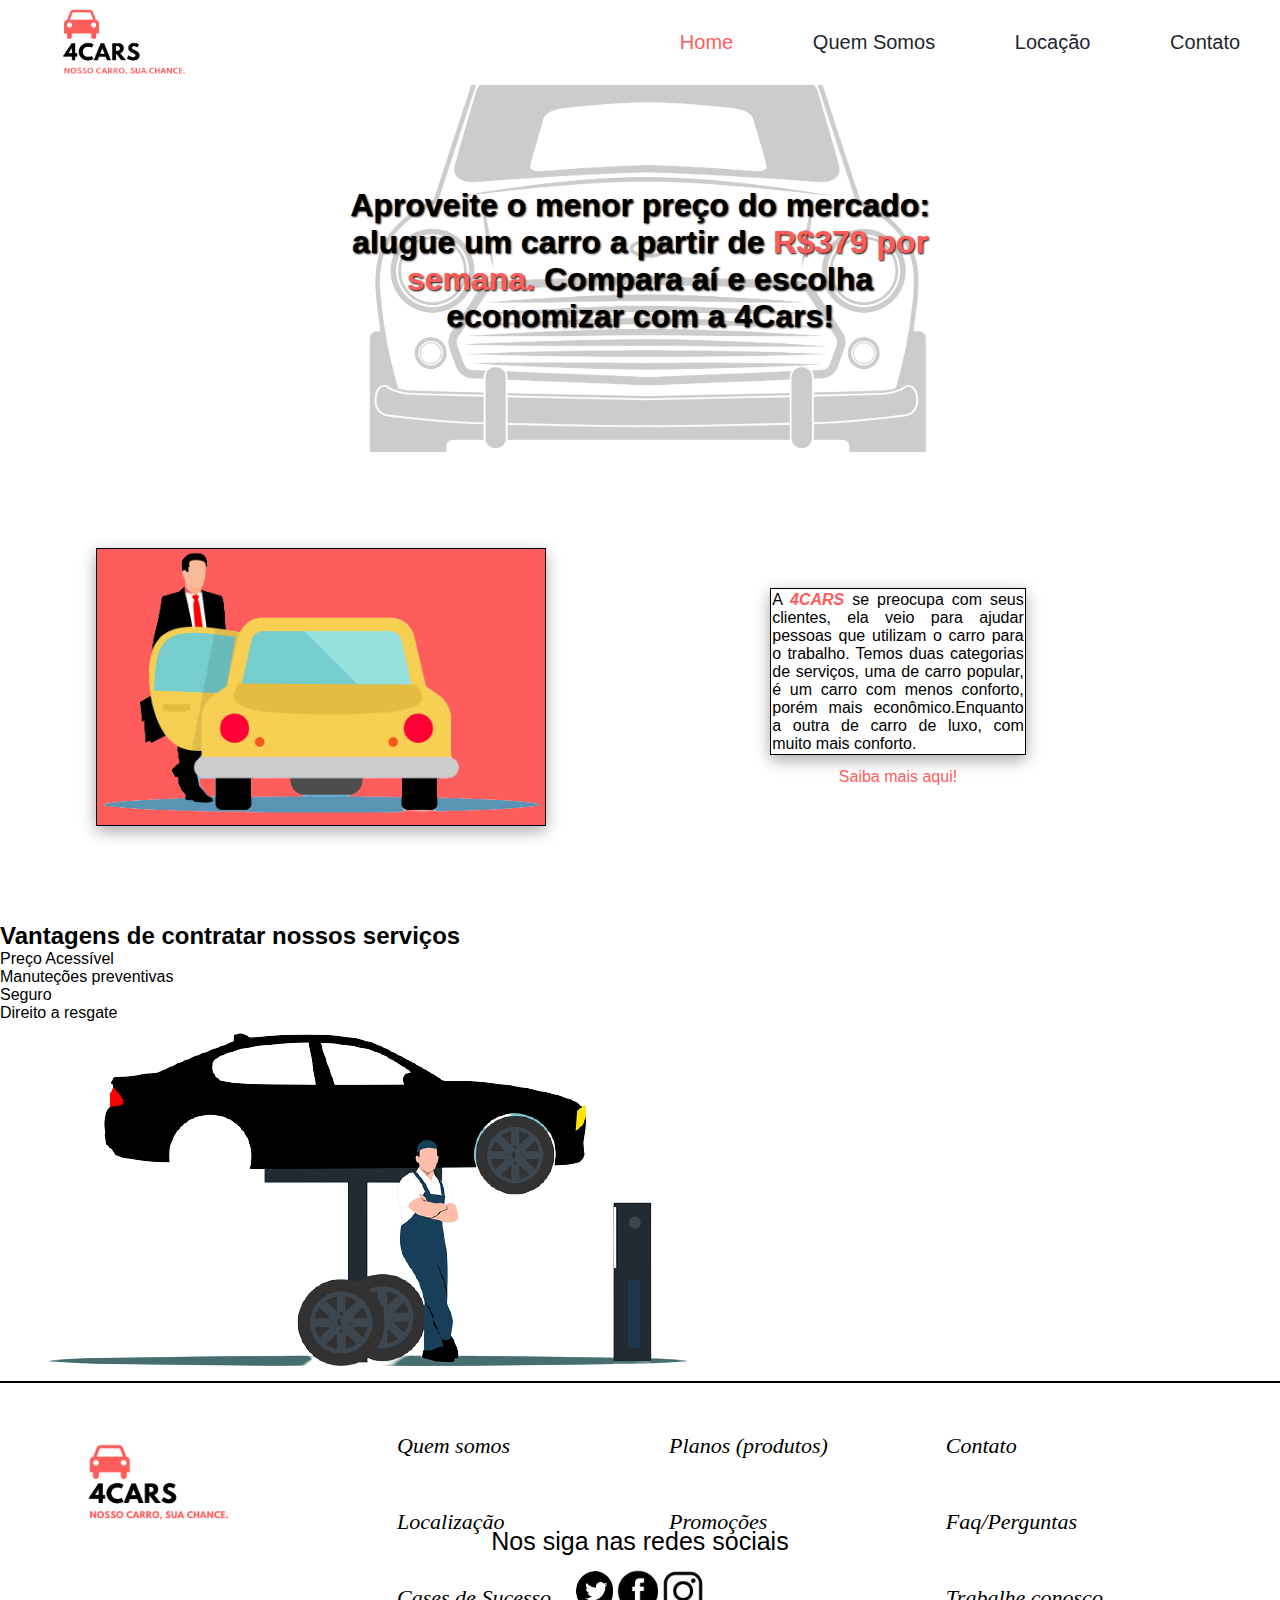
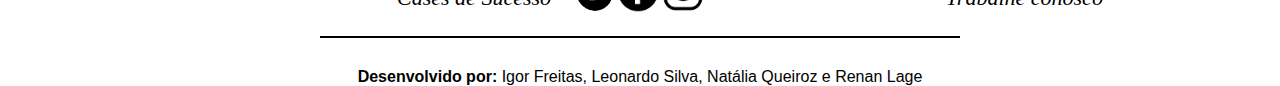
==== index.html @ b2069ac9 "add efeito no paragrafo" ====
<!DOCTYPE html>
<html lang="en">
<head>
    <meta charset="UTF-8">
    <meta http-equiv="X-UA-Compatible" content="IE=edge">
    <meta name="viewport" content="width=device-width, initial-scale=1.0">
    <link rel="stylesheet" href="style.css">
    <title>Document</title>
    <link rel="stylesheet" href="style.css">
</head>
<body>
    <header>
        <a href="index.html"><img id="logo" src="/img/logo.png" alt="logo da 4cars"></a>
        <div class="menu">
            <a class="icones" id="color" href="index.html">Home</a>
            <a class="icones" href="quem-somos.html">Quem Somos</a>
            <a class="icones" href="locacao.html">Locação</a>
            <a class="icones" href="contato.css">Contato</a>
        </div>
    </header>
    <main>
        <div id="apresentacao">
            <img id="carro-apresentacao" src="/img/car.png" alt="carro">
            <h1 id="h1">Aproveite o menor preço do mercado: alugue um carro a partir de <b id="color">R$379 por semana.</b> Compara aí e escolha economizar com a 4Cars!</h1>
        </div>

        <div id="sobre-empresa">
            <img id="carro-sobre" src="/img/carro-sobre.png" alt="Pessoa entrando em um carro">
            <div id="container-texto">
                <p id="paragrafo">A <i><b id="color">4CARS</b></i> se preocupa com seus clientes, ela veio para ajudar pessoas que utilizam o carro para o trabalho. Temos duas categorias de serviços, uma de carro popular, é um carro com menos conforto, porém mais econômico.Enquanto a outra de carro de luxo, com muito mais conforto.</p>
                <a id="link-sobre" href="/quem-somos.html">Saiba mais aqui!</a>
            </div>
        </div>
        <div id="container-vantagens">
            <div id="vantagens">
                <h2 id="vantagens-titulo">Vantagens de contratar nossos serviços</h2>    
                <ol id="vatagens-lista">
                    <li class="vantagens-icones">Preço Acessível</li>
                    <li class="vantagens-icones">Manuteções preventivas</li>
                    <li class="vantagens-icones">Seguro</li>
                    <li class="vantagens-icones"> Direito a resgate</li>
                </ol>
            </div>
            <img src="/img/meacnico.png" alt="mecanico">
        </div>

    </main>
    
    <footer>
        <div id="separacao"></div>
        <div id="principalFooter">
            <div id="linkSelection">
                <div id="logoFooter"></div>
                <div class="linkFooter"> 
                    <p>Quem somos</p>
                    <p>Localização</p>
                    <p>Cases de Sucesso</p>
                </div>
                <div class="linkFooter">
                    <p>Planos (produtos)</p>
                    <p>Promoções</p>
                    <p></p>
                </div>
                <div class="linkFooter">
                    <p>Contato</p>
                    <p>Faq/Perguntas</p>
                    <p>Trabalhe conosco</p>
                </div>
                <div></div>
            </div>
        </div>
        <div id="redesSociais">
            <p>Nos siga nas redes sociais</p>
            <div id="iconesSociais">
                <a id="social1" href="https://twitter.com" target="blank"></a>
                <a id="social2" href="https://facebook.com" target="blank"></a>
                <a id="social3" href="https://instagram.com" target="blank"></a>
            </div>
            <div id="separacao2"></div>
        </div>
        <p id="desenvolvidoPor"><b>Desenvolvido por:</b> Igor Freitas, Leonardo Silva, Natália Queiroz e Renan Lage</p>
    </footer>
</body>
</html>
---- style.css ----
*{
  margin:0;
  padding:0;
  font-family: Roboto, sans-serif;
}

body{
    width:100vw;
    height:100vh;

}
/* cabeçalho */
header{
  display: flex;
  justify-content: space-between;
  align-items: center;
  box-shadow: 60px -16px rgb(60, 61, 61);
}
#logo{
  padding-left: 15%;
  width: 35%;
}

#color{
  color: #FF5C5C;
}

.menu{
  width: 50%;
  display: flex;
  justify-content: space-around;
  font-size: 20px;
}
.icones{
  padding: 10px;
  color: #22252c;
  text-decoration: none;
}
.icones:hover{
  font-size: 25px;
  background-color:#F5F6F8 ;
  border-bottom: 3px solid #FF5C5C;
}

/* rodape */
footer{
  position:absolute;
  width:100vw;
  height:20%;
}

#principalFooter{
    display:flex;
    flex-direction: row;
    align-items:flex-start;
    height:80%;
    width:100vw;
}

#logoFooter{
    background-image:url(img/4cars.png);
    background-size: cover;
    width:220px;
    height:200px;
}

#linkSelection{
  display:flex;
  flex-direction: row;
  justify-content:space-around;
  align-items: flex-start;
  height: 100%;
  width:100vw;
  font-style: italic;
}

.linkFooter{
  display:flex;
  flex-direction: column;
  justify-content: space-between;
  padding-top:50px
}

.linkFooter p{
  font-size: 22px;
  font-family:'Times New Roman', Times, serif;
  padding-bottom: 50px;
}

.linkFooter p:hover{
  color:red;
  text-decoration: underline;
}

#redesSociais{
  display:flex;
  flex-direction: column;
  justify-content: center;
  align-items: center;
}

#redesSociais p{
  text-align: center;
  font-size: 25px;
}

#iconesSociais{
  display:flex;
  flex-direction: row;
  align-items: center;
  justify-content: space-between; 
  padding-top: 10px;
  width: 10%;
  height:10%;
}


#social1{
    background-image: url(img/twitter.png);
    background-size:cover;
    height:40px;
    width:40px;
    border-radius: 20px;
}

#social1:hover{
  opacity:0.7;
}

#social2{
    background-image: url(img/facebook.png);
    background-size: cover;
    width:50px;
    height:50px;
    border-radius: 50px; 
}

#social2:hover{
  opacity:0.7;
}

#social3{
    background-image: url(img/instagram.png);
    background-size: cover;
    width:50px;
    height:50px;
    border-radius: 30px;
}

#social3:hover{
  opacity:0.7;
}

#separacao{
  background-size: cover;
  width:100vw;
  height:0;
  border:0;
  border-bottom: 2px solid black;
}

#separacao2{
  background-size: cover;
  width:50vw;
  height:0;
  border:0;
  border-bottom: 2px solid black;
  padding-top:20px
}

#desenvolvidoPor{
    text-align: center;
    padding-top: 30px;
}

/* main */
#apresentacao{
  align-items: center;
  justify-content: center;
  display: flex;
}
#h1{
  text-shadow: 1px 1px 2px black;
  margin-inline: 10em;
  text-align: center;
  margin-top: -15px;
  position: absolute;
}
#carro-apresentacao{
  width: 60%;
  opacity: 20%;
}

#sobre-empresa{
  display: flex;
  align-items: center;
  justify-content: flex-start;
}
#carro-sobre{
  background-color: #FF5C5C;
  width: 35%;
  margin: 7.5%;
  border: 1px black solid;
  box-shadow: rgba(0, 0, 0, 0.35) 0px 5px 15px;
}
#carro-sobre:hover{
  box-shadow: #FF5C5C 0px 5px 15px;
}

#container-texto{
  padding: 10%;
  width: 20%;
  display: flex;
  flex-direction: column;
  align-items: center;
}
#paragrafo{
  box-shadow: rgba(0, 0, 0, 0.35) 0px 5px 15px;
  border: 1px black solid;
  text-align: justify;
  padding: 0.5%;
}

#paragrafo:hover{
  box-shadow: #FF5C5C 0px 5px 15px;
}

#link-sobre{
  padding-top: 5%;
  text-decoration: none;
  color: #FF5C5C;
}
---- style.css ----
*{
  margin:0;
  padding:0;
  font-family: Roboto, sans-serif;
}

body{
    width:100vw;
    height:100vh;

}
/* cabeçalho */
header{
  display: flex;
  justify-content: space-between;
  align-items: center;
  box-shadow: 60px -16px rgb(60, 61, 61);
}
#logo{
  padding-left: 15%;
  width: 35%;
}

#color{
  color: #FF5C5C;
}

.menu{
  width: 50%;
  display: flex;
  justify-content: space-around;
  font-size: 20px;
}
.icones{
  padding: 10px;
  color: #22252c;
  text-decoration: none;
}
.icones:hover{
  font-size: 25px;
  background-color:#F5F6F8 ;
  border-bottom: 3px solid #FF5C5C;
}

/* rodape */
footer{
  position:absolute;
  width:100vw;
  height:20%;
}

#principalFooter{
    display:flex;
    flex-direction: row;
    align-items:flex-start;
    height:80%;
    width:100vw;
}

#logoFooter{
    background-image:url(img/4cars.png);
    background-size: cover;
    width:220px;
    height:200px;
}

#linkSelection{
  display:flex;
  flex-direction: row;
  justify-content:space-around;
  align-items: flex-start;
  height: 100%;
  width:100vw;
  font-style: italic;
}

.linkFooter{
  display:flex;
  flex-direction: column;
  justify-content: space-between;
  padding-top:50px
}

.linkFooter p{
  font-size: 22px;
  font-family:'Times New Roman', Times, serif;
  padding-bottom: 50px;
}

.linkFooter p:hover{
  color:red;
  text-decoration: underline;
}

#redesSociais{
  display:flex;
  flex-direction: column;
  justify-content: center;
  align-items: center;
}

#redesSociais p{
  text-align: center;
  font-size: 25px;
}

#iconesSociais{
  display:flex;
  flex-direction: row;
  align-items: center;
  justify-content: space-between; 
  padding-top: 10px;
  width: 10%;
  height:10%;
}


#social1{
    background-image: url(img/twitter.png);
    background-size:cover;
    height:40px;
    width:40px;
    border-radius: 20px;
}

#social1:hover{
  opacity:0.7;
}

#social2{
    background-image: url(img/facebook.png);
    background-size: cover;
    width:50px;
    height:50px;
    border-radius: 50px; 
}

#social2:hover{
  opacity:0.7;
}

#social3{
    background-image: url(img/instagram.png);
    background-size: cover;
    width:50px;
    height:50px;
    border-radius: 30px;
}

#social3:hover{
  opacity:0.7;
}

#separacao{
  background-size: cover;
  width:100vw;
  height:0;
  border:0;
  border-bottom: 2px solid black;
}

#separacao2{
  background-size: cover;
  width:50vw;
  height:0;
  border:0;
  border-bottom: 2px solid black;
  padding-top:20px
}

#desenvolvidoPor{
    text-align: center;
    padding-top: 30px;
}

/* main */
#apresentacao{
  align-items: center;
  justify-content: center;
  display: flex;
}
#h1{
  text-shadow: 1px 1px 2px black;
  margin-inline: 10em;
  text-align: center;
  margin-top: -15px;
  position: absolute;
}
#carro-apresentacao{
  width: 60%;
  opacity: 20%;
}

#sobre-empresa{
  display: flex;
  align-items: center;
  justify-content: flex-start;
}
#carro-sobre{
  background-color: #FF5C5C;
  width: 35%;
  margin: 7.5%;
  border: 1px black solid;
  box-shadow: rgba(0, 0, 0, 0.35) 0px 5px 15px;
}
#carro-sobre:hover{
  box-shadow: #FF5C5C 0px 5px 15px;
}

#container-texto{
  padding: 10%;
  width: 20%;
  display: flex;
  flex-direction: column;
  align-items: center;
}
#paragrafo{
  box-shadow: rgba(0, 0, 0, 0.35) 0px 5px 15px;
  border: 1px black solid;
  text-align: justify;
  padding: 0.5%;
}

#paragrafo:hover{
  box-shadow: #FF5C5C 0px 5px 15px;
}

#link-sobre{
  padding-top: 5%;
  text-decoration: none;
  color: #FF5C5C;
}
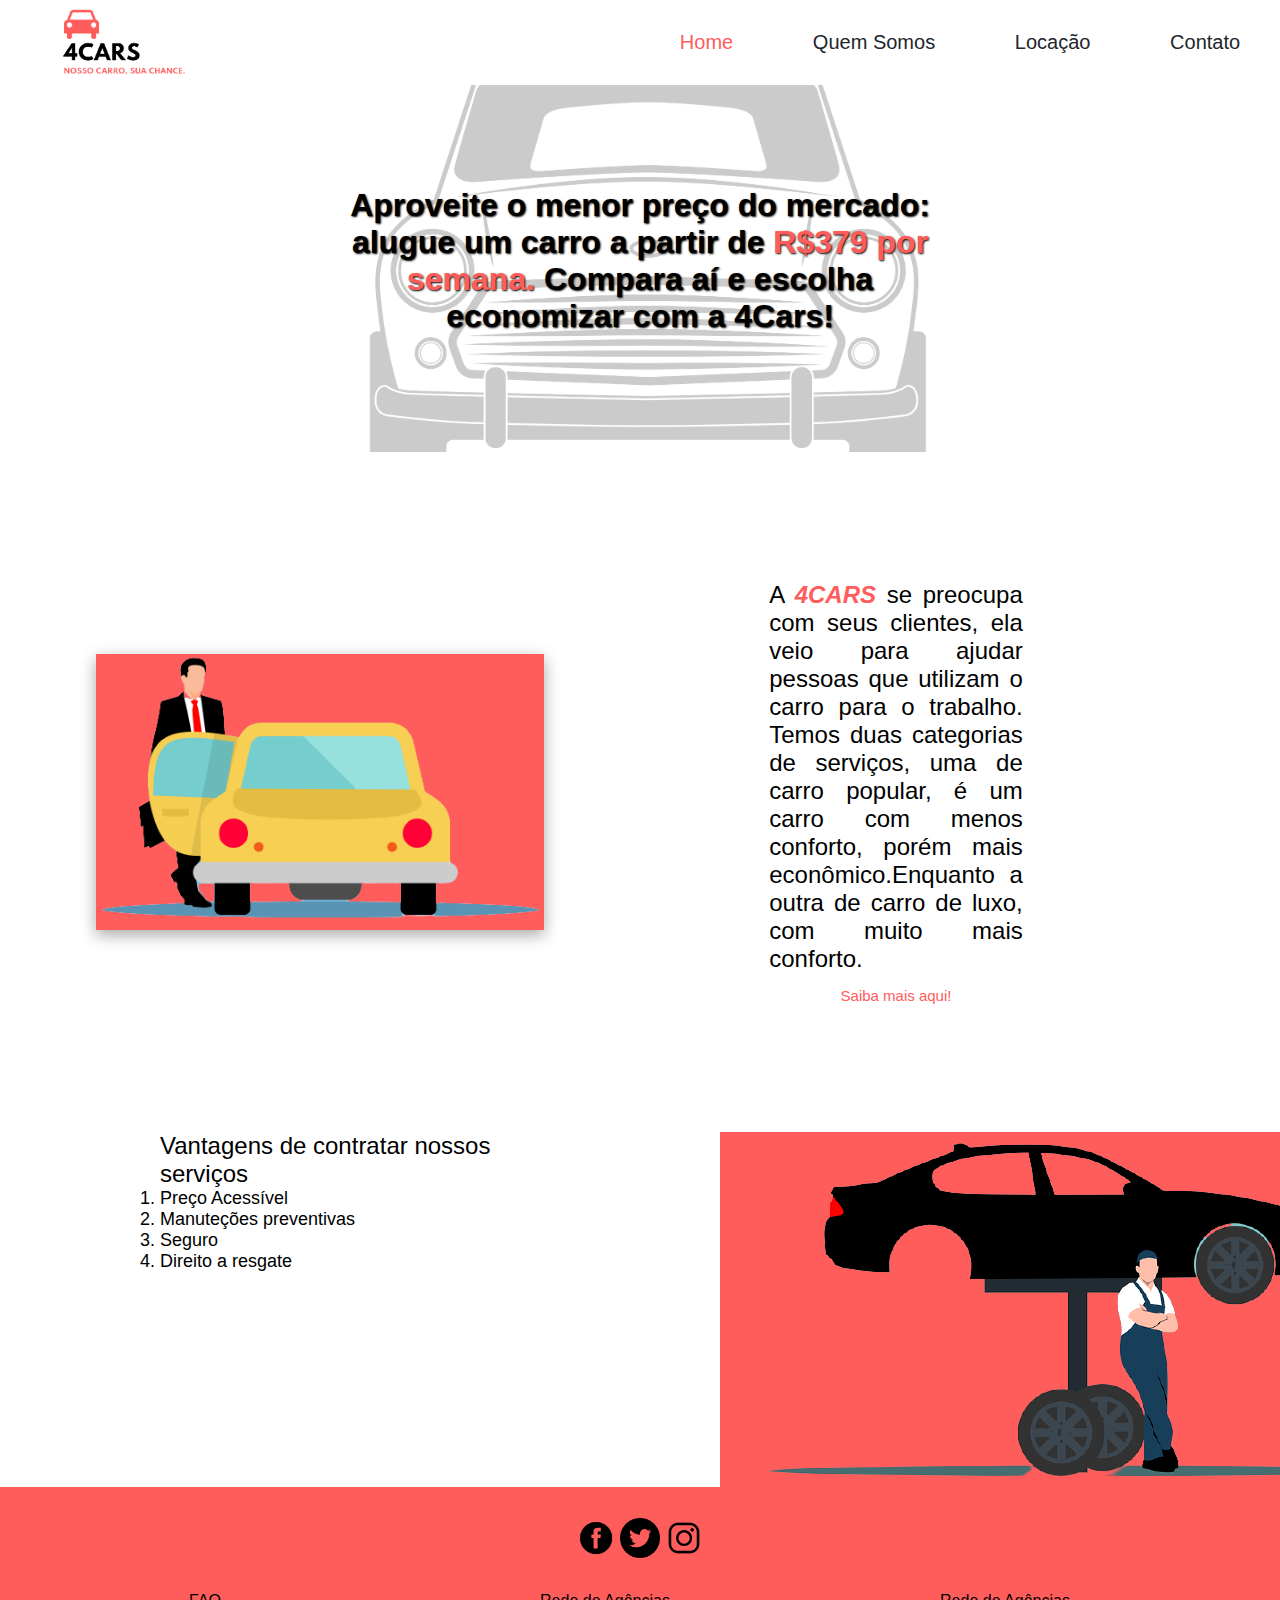
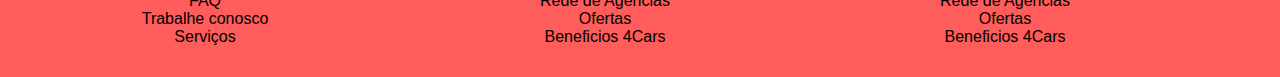
==== commit 4e96feee: "edit rodape" ====
--- a/index.html
+++ b/index.html
@@ -46,39 +46,30 @@
 
     </main>
     
-    <footer>
-        <div id="separacao"></div>
-        <div id="principalFooter">
-            <div id="linkSelection">
-                <div id="logoFooter"></div>
-                <div class="linkFooter"> 
-                    <p>Quem somos</p>
-                    <p>Localização</p>
-                    <p>Cases de Sucesso</p>
-                </div>
-                <div class="linkFooter">
-                    <p>Planos (produtos)</p>
-                    <p>Promoções</p>
-                    <p></p>
-                </div>
-                <div class="linkFooter">
-                    <p>Contato</p>
-                    <p>Faq/Perguntas</p>
-                    <p>Trabalhe conosco</p>
-                </div>
-                <div></div>
-            </div>
+    <footer id="footer-quem-somos">
+        <div class="icones-novo">
+           <a href="https://twitter.com/"><img src="./img/facebook.png" width="40px" ></a>
+           <a href="https://facebook.com/"><img src="./img/twitter.png" width="40px"></a>
+           <a href="https://instagram.com/"><img src="./img/instagram.png" width="40px"></a>
+           </div>
         </div>
-        <div id="redesSociais">
-            <p>Nos siga nas redes sociais</p>
-            <div id="iconesSociais">
-                <a id="social1" href="https://twitter.com" target="blank"></a>
-                <a id="social2" href="https://facebook.com" target="blank"></a>
-                <a id="social3" href="https://instagram.com" target="blank"></a>
-            </div>
-            <div id="separacao2"></div>
-        </div>
-        <p id="desenvolvidoPor"><b>Desenvolvido por:</b> Igor Freitas, Leonardo Silva, Natália Queiroz e Renan Lage</p>
-    </footer>
+         <div class="informacoes">
+           <div class="info-links">
+               <p class="text-info">FAQ</p>
+               <p class="text-info">Trabalhe conosco</p>
+               <p class="text-info">Serviços</p>
+           </div>
+   
+           <div class="info-links">
+               <p class="text-info">Rede de Agências</p>
+               <p class="text-info">Ofertas</p>
+               <p class="text-info">Beneficios 4Cars</p>
+           </div>
+           <div class="info-links">
+               <p class="text-info">Rede de Agências</p>
+               <p class="text-info">Ofertas</p>
+               <p class="text-info">Beneficios 4Cars</p>
+           </div>
+       </footer>
 </body>
 </html>--- a/style.css
+++ b/style.css
@@ -17,6 +17,7 @@
   box-shadow: 60px -16px rgb(60, 61, 61);
 }
 #logo{
+  background-color: #ffff;
   padding-left: 15%;
   width: 35%;
 }
@@ -43,134 +44,29 @@
 }
 
 /* rodape */
-footer{
-  position:absolute;
-  width:100vw;
-  height:20%;
+#footer-quem-somos{
+  width: 100%;
+  display: flex;
+  text-align: center;
+  justify-content: space-evenly;
+  align-items: center;
+  height: 190px;
+  background-color: #FF5C5C;
+  flex-direction: column;
+  align-content: stretch;
+  
 }
 
-#principalFooter{
-    display:flex;
-    flex-direction: row;
-    align-items:flex-start;
-    height:80%;
-    width:100vw;
+.informacoes{
+  display: grid;
+  margin-right: 70px;
+  grid-template-columns: repeat(3, 400px);
+
+
 }
 
-#logoFooter{
-    background-image:url(img/4cars.png);
-    background-size: cover;
-    width:220px;
-    height:200px;
-}
-
-#linkSelection{
-  display:flex;
-  flex-direction: row;
-  justify-content:space-around;
-  align-items: flex-start;
-  height: 100%;
-  width:100vw;
-  font-style: italic;
-}
-
-.linkFooter{
-  display:flex;
-  flex-direction: column;
-  justify-content: space-between;
-  padding-top:50px
-}
-
-.linkFooter p{
-  font-size: 22px;
-  font-family:'Times New Roman', Times, serif;
-  padding-bottom: 50px;
-}
-
-.linkFooter p:hover{
-  color:red;
-  text-decoration: underline;
-}
-
-#redesSociais{
-  display:flex;
-  flex-direction: column;
-  justify-content: center;
-  align-items: center;
-}
-
-#redesSociais p{
-  text-align: center;
-  font-size: 25px;
-}
-
-#iconesSociais{
-  display:flex;
-  flex-direction: row;
-  align-items: center;
-  justify-content: space-between; 
-  padding-top: 10px;
-  width: 10%;
-  height:10%;
-}
-
-
-#social1{
-    background-image: url(img/twitter.png);
-    background-size:cover;
-    height:40px;
-    width:40px;
-    border-radius: 20px;
-}
-
-#social1:hover{
-  opacity:0.7;
-}
-
-#social2{
-    background-image: url(img/facebook.png);
-    background-size: cover;
-    width:50px;
-    height:50px;
-    border-radius: 50px; 
-}
-
-#social2:hover{
-  opacity:0.7;
-}
-
-#social3{
-    background-image: url(img/instagram.png);
-    background-size: cover;
-    width:50px;
-    height:50px;
-    border-radius: 30px;
-}
-
-#social3:hover{
-  opacity:0.7;
-}
-
-#separacao{
-  background-size: cover;
-  width:100vw;
-  height:0;
-  border:0;
-  border-bottom: 2px solid black;
-}
-
-#separacao2{
-  background-size: cover;
-  width:50vw;
-  height:0;
-  border:0;
-  border-bottom: 2px solid black;
-  padding-top:20px
-}
-
-#desenvolvidoPor{
-    text-align: center;
-    padding-top: 30px;
+.info-links{
+  display: grid;
 }
 
 /* main */
@@ -200,7 +96,7 @@
   background-color: #FF5C5C;
   width: 35%;
   margin: 7.5%;
-  border: 1px black solid;
+
   box-shadow: rgba(0, 0, 0, 0.35) 0px 5px 15px;
 }
 #carro-sobre:hover{
@@ -215,18 +111,41 @@
   align-items: center;
 }
 #paragrafo{
-  box-shadow: rgba(0, 0, 0, 0.35) 0px 5px 15px;
-  border: 1px black solid;
   text-align: justify;
   padding: 0.5%;
-}
-
-#paragrafo:hover{
-  box-shadow: #FF5C5C 0px 5px 15px;
+  font-size: 24px;
+  font-weight: 400;
 }
 
 #link-sobre{
+  font-size: 15px;
   padding-top: 5%;
   text-decoration: none;
   color: #FF5C5C;
+}
+
+#link-sobre:hover{
+  font-size: 20px;
+  font-weight: 900;
+  border-bottom: 3px solid #000;
+  
+}
+
+img{
+  background-color: #FF5C5C;
+}
+
+#container-vantagens{
+  display: grid;
+  grid-template-columns: repeat(2, 400px);
+  justify-content: space-evenly;
+}
+
+#vantagens-titulo{
+  font-size: 24px;
+  font-weight: 400;
+}
+#vatagens-lista li{
+  font-size: 18px;
+  font-weight: 400;
 }--- a/style.css
+++ b/style.css
@@ -17,6 +17,7 @@
   box-shadow: 60px -16px rgb(60, 61, 61);
 }
 #logo{
+  background-color: #ffff;
   padding-left: 15%;
   width: 35%;
 }
@@ -43,134 +44,29 @@
 }
 
 /* rodape */
-footer{
-  position:absolute;
-  width:100vw;
-  height:20%;
+#footer-quem-somos{
+  width: 100%;
+  display: flex;
+  text-align: center;
+  justify-content: space-evenly;
+  align-items: center;
+  height: 190px;
+  background-color: #FF5C5C;
+  flex-direction: column;
+  align-content: stretch;
+  
 }
 
-#principalFooter{
-    display:flex;
-    flex-direction: row;
-    align-items:flex-start;
-    height:80%;
-    width:100vw;
+.informacoes{
+  display: grid;
+  margin-right: 70px;
+  grid-template-columns: repeat(3, 400px);
+
+
 }
 
-#logoFooter{
-    background-image:url(img/4cars.png);
-    background-size: cover;
-    width:220px;
-    height:200px;
-}
-
-#linkSelection{
-  display:flex;
-  flex-direction: row;
-  justify-content:space-around;
-  align-items: flex-start;
-  height: 100%;
-  width:100vw;
-  font-style: italic;
-}
-
-.linkFooter{
-  display:flex;
-  flex-direction: column;
-  justify-content: space-between;
-  padding-top:50px
-}
-
-.linkFooter p{
-  font-size: 22px;
-  font-family:'Times New Roman', Times, serif;
-  padding-bottom: 50px;
-}
-
-.linkFooter p:hover{
-  color:red;
-  text-decoration: underline;
-}
-
-#redesSociais{
-  display:flex;
-  flex-direction: column;
-  justify-content: center;
-  align-items: center;
-}
-
-#redesSociais p{
-  text-align: center;
-  font-size: 25px;
-}
-
-#iconesSociais{
-  display:flex;
-  flex-direction: row;
-  align-items: center;
-  justify-content: space-between; 
-  padding-top: 10px;
-  width: 10%;
-  height:10%;
-}
-
-
-#social1{
-    background-image: url(img/twitter.png);
-    background-size:cover;
-    height:40px;
-    width:40px;
-    border-radius: 20px;
-}
-
-#social1:hover{
-  opacity:0.7;
-}
-
-#social2{
-    background-image: url(img/facebook.png);
-    background-size: cover;
-    width:50px;
-    height:50px;
-    border-radius: 50px; 
-}
-
-#social2:hover{
-  opacity:0.7;
-}
-
-#social3{
-    background-image: url(img/instagram.png);
-    background-size: cover;
-    width:50px;
-    height:50px;
-    border-radius: 30px;
-}
-
-#social3:hover{
-  opacity:0.7;
-}
-
-#separacao{
-  background-size: cover;
-  width:100vw;
-  height:0;
-  border:0;
-  border-bottom: 2px solid black;
-}
-
-#separacao2{
-  background-size: cover;
-  width:50vw;
-  height:0;
-  border:0;
-  border-bottom: 2px solid black;
-  padding-top:20px
-}
-
-#desenvolvidoPor{
-    text-align: center;
-    padding-top: 30px;
+.info-links{
+  display: grid;
 }
 
 /* main */
@@ -200,7 +96,7 @@
   background-color: #FF5C5C;
   width: 35%;
   margin: 7.5%;
-  border: 1px black solid;
+
   box-shadow: rgba(0, 0, 0, 0.35) 0px 5px 15px;
 }
 #carro-sobre:hover{
@@ -215,18 +111,41 @@
   align-items: center;
 }
 #paragrafo{
-  box-shadow: rgba(0, 0, 0, 0.35) 0px 5px 15px;
-  border: 1px black solid;
   text-align: justify;
   padding: 0.5%;
-}
-
-#paragrafo:hover{
-  box-shadow: #FF5C5C 0px 5px 15px;
+  font-size: 24px;
+  font-weight: 400;
 }
 
 #link-sobre{
+  font-size: 15px;
   padding-top: 5%;
   text-decoration: none;
   color: #FF5C5C;
+}
+
+#link-sobre:hover{
+  font-size: 20px;
+  font-weight: 900;
+  border-bottom: 3px solid #000;
+  
+}
+
+img{
+  background-color: #FF5C5C;
+}
+
+#container-vantagens{
+  display: grid;
+  grid-template-columns: repeat(2, 400px);
+  justify-content: space-evenly;
+}
+
+#vantagens-titulo{
+  font-size: 24px;
+  font-weight: 400;
+}
+#vatagens-lista li{
+  font-size: 18px;
+  font-weight: 400;
 }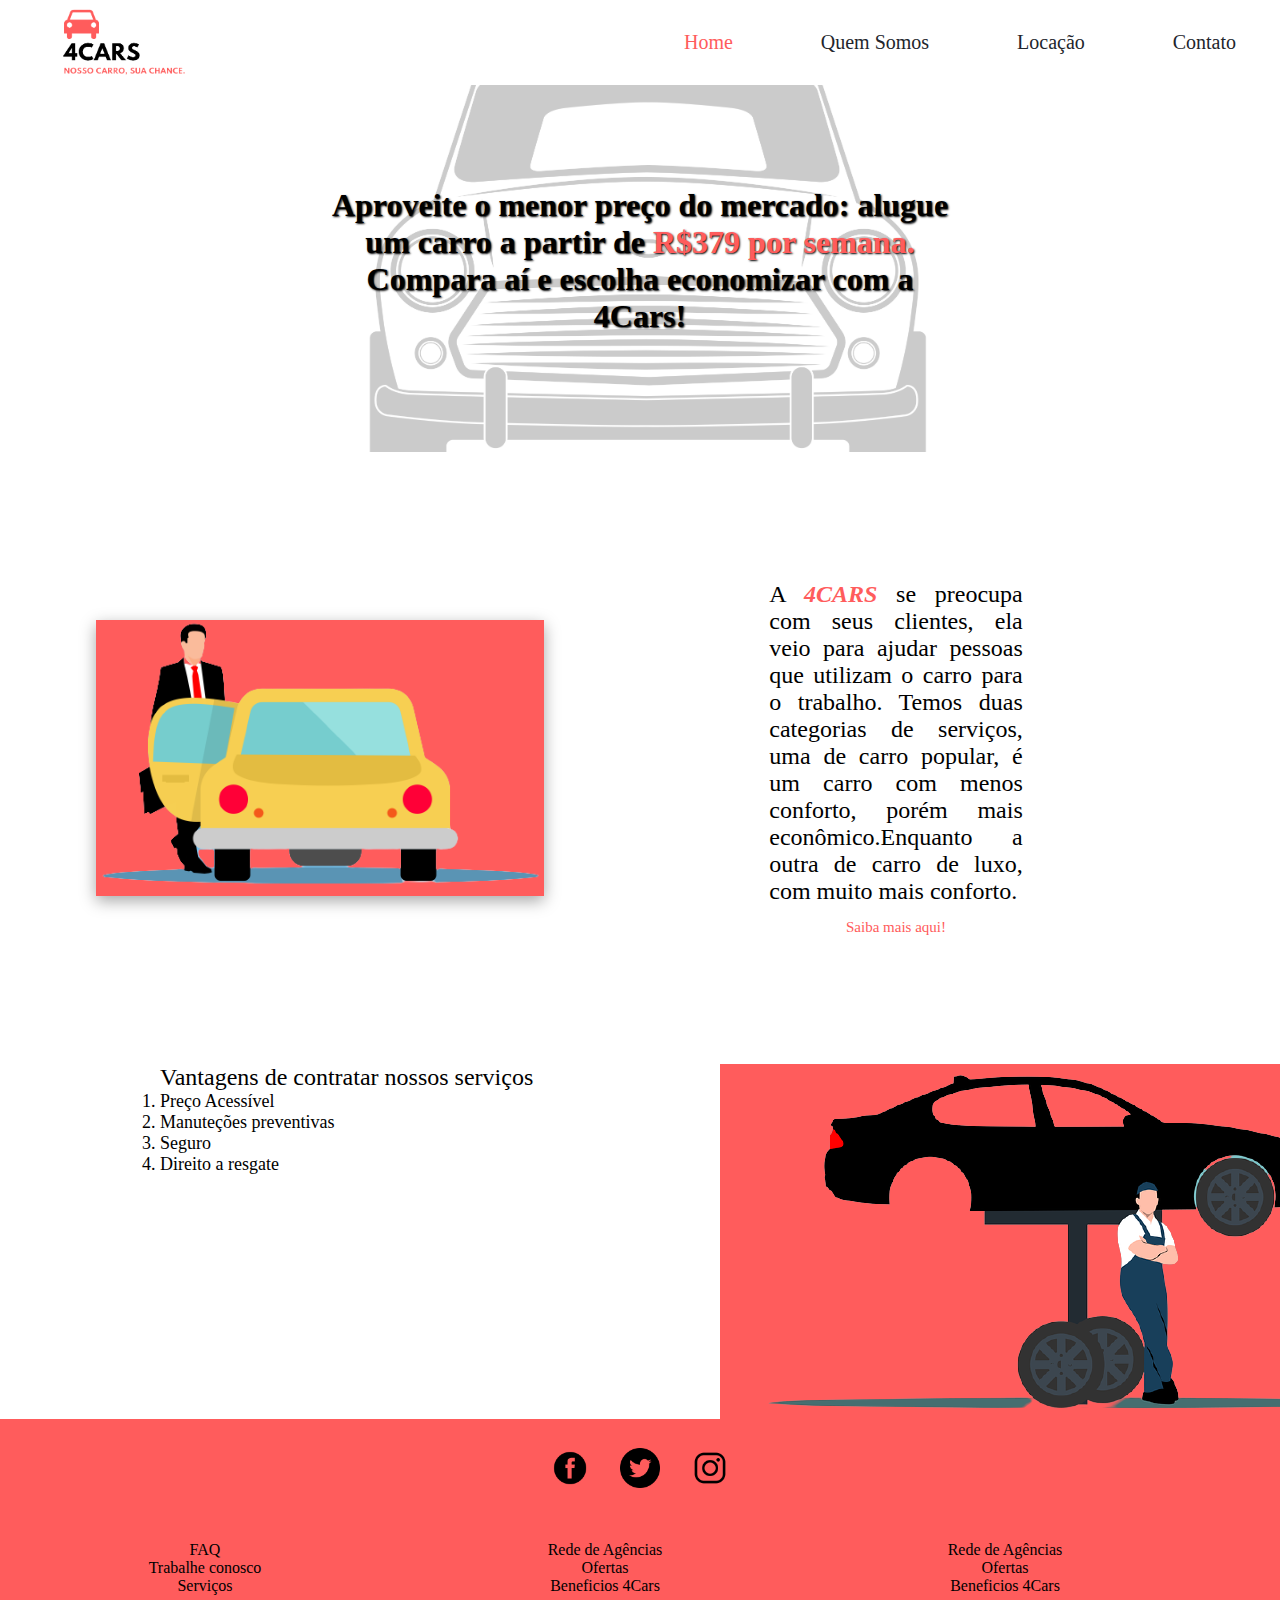
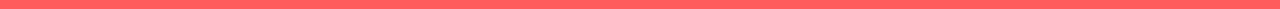
==== commit 43184bf4: "mudando id pro rodape home" ====
--- a/index.html
+++ b/index.html
@@ -46,7 +46,7 @@
 
     </main>
     
-    <footer id="footer-quem-somos">
+    <footer id="footer-home">
         <div class="icones-novo">
            <a href="https://twitter.com/"><img src="./img/facebook.png" width="40px" ></a>
            <a href="https://facebook.com/"><img src="./img/twitter.png" width="40px"></a>
--- a/style.css
+++ b/style.css
@@ -1,13 +1,13 @@
 *{
-  margin:0;
-  padding:0;
-  font-family: Roboto, sans-serif;
+  margin: 0;
+  padding: 0;
+  text-decoration: none;
+  font-family: Robotogit commit -m " ", sans-serif;
 }
 
 body{
-    width:100vw;
-    height:100vh;
-
+  width:100%;
+  height:100%;
 }
 /* cabeçalho */
 header{
@@ -44,7 +44,16 @@
 }
 
 /* rodape */
-#footer-quem-somos{
+.icones-novo{
+  height: 50%;
+ display: flex;
+}
+
+.icones-novo a{
+margin: 15px;
+}
+
+#footer-home{
   width: 100%;
   display: flex;
   text-align: center;
@@ -68,6 +77,7 @@
 .info-links{
   display: grid;
 }
+
 
 /* main */
 #apresentacao{
--- a/style.css
+++ b/style.css
@@ -1,13 +1,13 @@
 *{
-  margin:0;
-  padding:0;
-  font-family: Roboto, sans-serif;
+  margin: 0;
+  padding: 0;
+  text-decoration: none;
+  font-family: Robotogit commit -m " ", sans-serif;
 }
 
 body{
-    width:100vw;
-    height:100vh;
-
+  width:100%;
+  height:100%;
 }
 /* cabeçalho */
 header{
@@ -44,7 +44,16 @@
 }
 
 /* rodape */
-#footer-quem-somos{
+.icones-novo{
+  height: 50%;
+ display: flex;
+}
+
+.icones-novo a{
+margin: 15px;
+}
+
+#footer-home{
   width: 100%;
   display: flex;
   text-align: center;
@@ -68,6 +77,7 @@
 .info-links{
   display: grid;
 }
+
 
 /* main */
 #apresentacao{
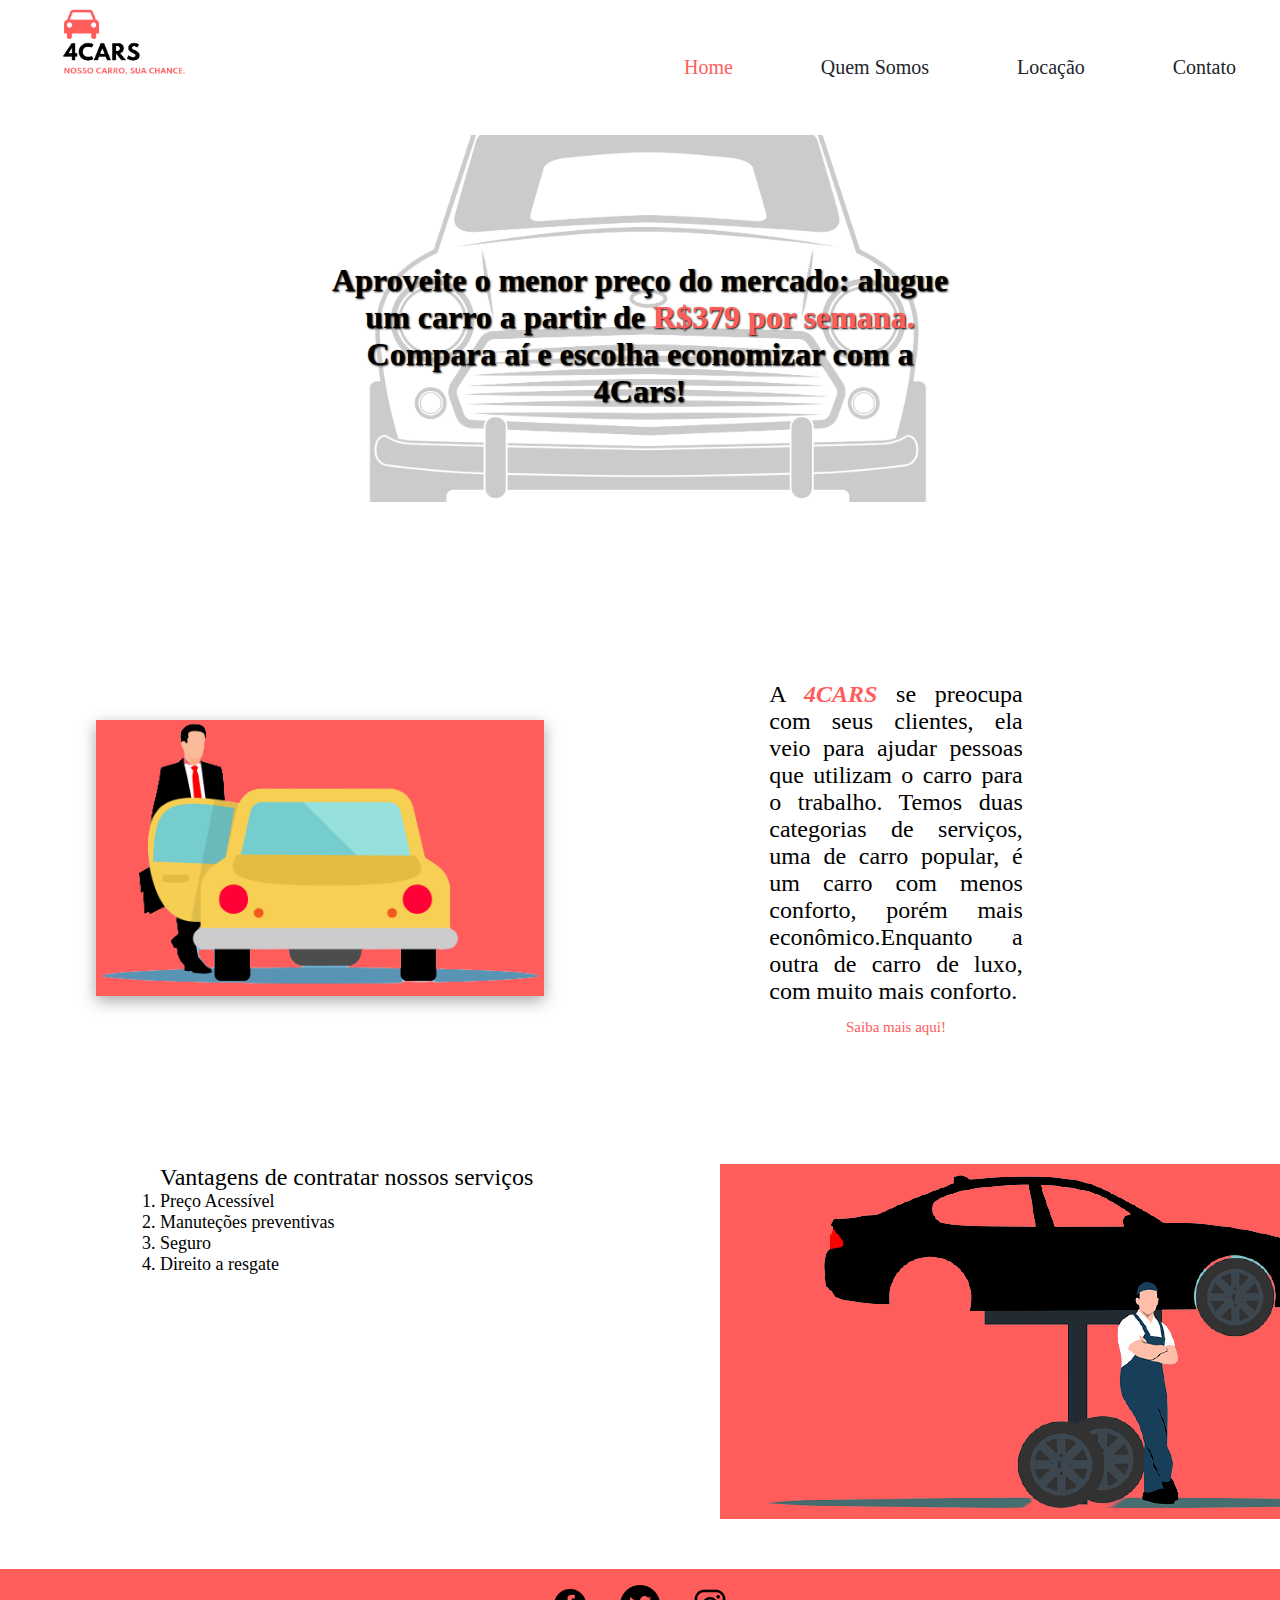
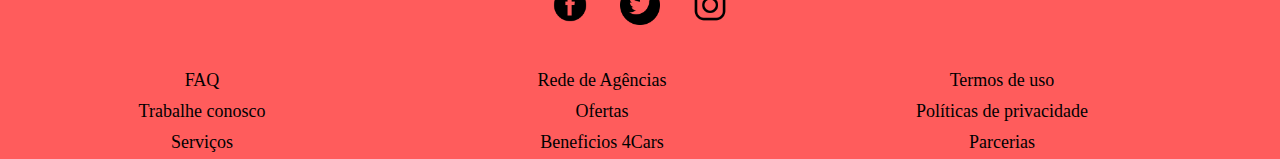
==== commit 6b18950f: "edit texto roda pe" ====
--- a/index.html
+++ b/index.html
@@ -53,7 +53,7 @@
            <a href="https://instagram.com/"><img src="./img/instagram.png" width="40px"></a>
            </div>
         </div>
-         <div class="informacoes">
+         <div class="informacoes-home">
            <div class="info-links">
                <p class="text-info">FAQ</p>
                <p class="text-info">Trabalhe conosco</p>
@@ -66,9 +66,9 @@
                <p class="text-info">Beneficios 4Cars</p>
            </div>
            <div class="info-links">
-               <p class="text-info">Rede de Agências</p>
-               <p class="text-info">Ofertas</p>
-               <p class="text-info">Beneficios 4Cars</p>
+               <p class="text-info">Termos de uso</p>
+               <p class="text-info">Políticas de privacidade</p>
+               <p class="text-info">Parcerias</p>
            </div>
        </footer>
 </body>
--- a/style.css
+++ b/style.css
@@ -66,7 +66,7 @@
   
 }
 
-.informacoes{
+.informacoes-home{
   display: grid;
   margin-right: 70px;
   grid-template-columns: repeat(3, 400px);
@@ -78,6 +78,11 @@
   display: grid;
 }
 
+.text-info{
+  font-size: large;
+  padding: 5px;
+  margin-right: 6px;
+}
 
 /* main */
 #apresentacao{
@@ -143,6 +148,7 @@
 
 img{
   background-color: #FF5C5C;
+  margin-bottom: 50px;
 }
 
 #container-vantagens{
--- a/style.css
+++ b/style.css
@@ -66,7 +66,7 @@
   
 }
 
-.informacoes{
+.informacoes-home{
   display: grid;
   margin-right: 70px;
   grid-template-columns: repeat(3, 400px);
@@ -78,6 +78,11 @@
   display: grid;
 }
 
+.text-info{
+  font-size: large;
+  padding: 5px;
+  margin-right: 6px;
+}
 
 /* main */
 #apresentacao{
@@ -143,6 +148,7 @@
 
 img{
   background-color: #FF5C5C;
+  margin-bottom: 50px;
 }
 
 #container-vantagens{
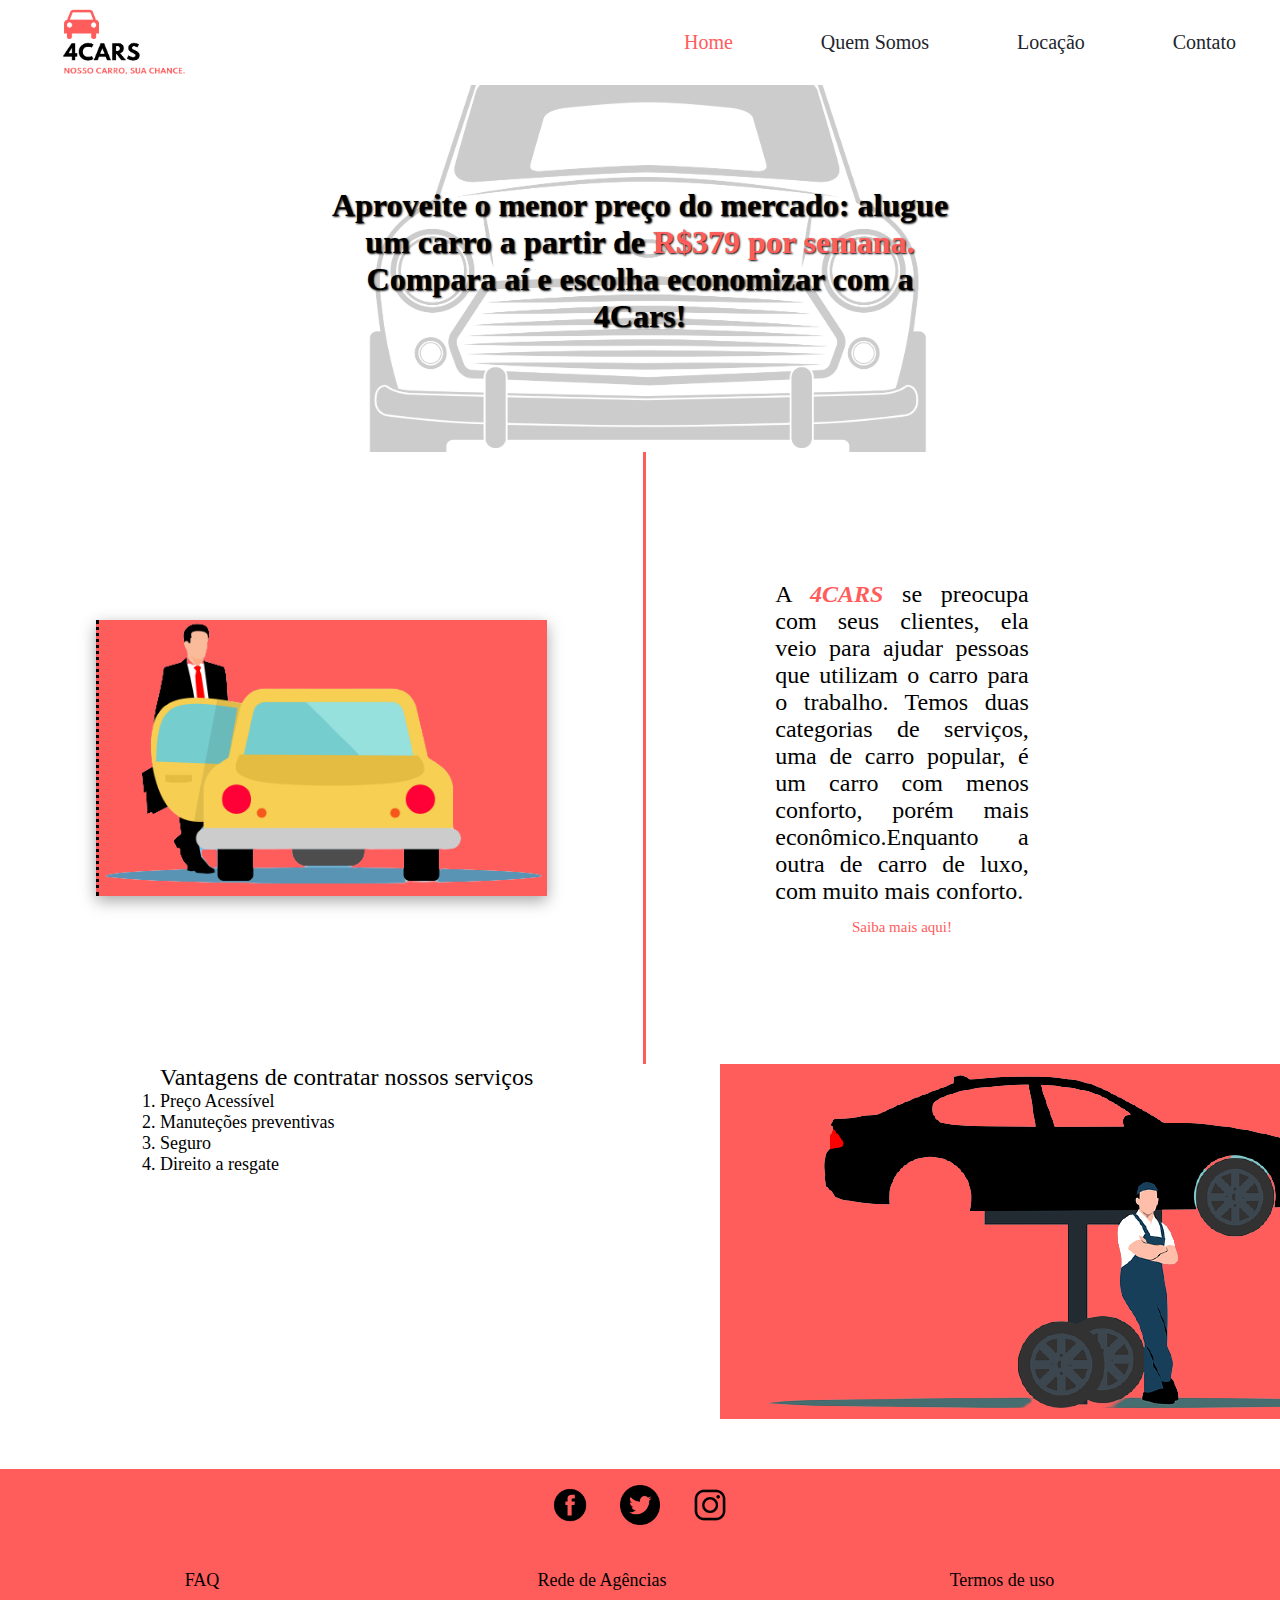
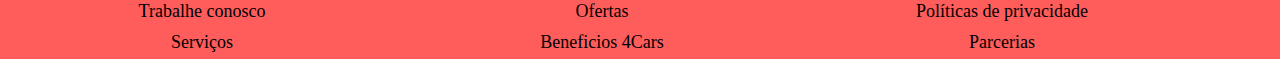
==== commit ba8ee4ea: "Add border pra design" ====
--- a/index.html
+++ b/index.html
@@ -41,7 +41,7 @@
                     <li class="vantagens-icones"> Direito a resgate</li>
                 </ol>
             </div>
-            <img src="/img/meacnico.png" alt="mecanico">
+            <img id="img-mecanico" src="/img/meacnico.png" alt="mecanico">
         </div>
 
     </main>
--- a/style.css
+++ b/style.css
@@ -111,8 +111,8 @@
   background-color: #FF5C5C;
   width: 35%;
   margin: 7.5%;
-
   box-shadow: rgba(0, 0, 0, 0.35) 0px 5px 15px;
+  border-left: 3px dotted;
 }
 #carro-sobre:hover{
   box-shadow: #FF5C5C 0px 5px 15px;
@@ -124,6 +124,7 @@
   display: flex;
   flex-direction: column;
   align-items: center;
+  border-left: 3px solid #FF5C5C;
 }
 #paragrafo{
   text-align: justify;
@@ -146,9 +147,11 @@
   
 }
 
-img{
+#img-mecanico{
   background-color: #FF5C5C;
   margin-bottom: 50px;
+  border-right: 3px dotted;
+
 }
 
 #container-vantagens{
--- a/style.css
+++ b/style.css
@@ -111,8 +111,8 @@
   background-color: #FF5C5C;
   width: 35%;
   margin: 7.5%;
-
   box-shadow: rgba(0, 0, 0, 0.35) 0px 5px 15px;
+  border-left: 3px dotted;
 }
 #carro-sobre:hover{
   box-shadow: #FF5C5C 0px 5px 15px;
@@ -124,6 +124,7 @@
   display: flex;
   flex-direction: column;
   align-items: center;
+  border-left: 3px solid #FF5C5C;
 }
 #paragrafo{
   text-align: justify;
@@ -146,9 +147,11 @@
   
 }
 
-img{
+#img-mecanico{
   background-color: #FF5C5C;
   margin-bottom: 50px;
+  border-right: 3px dotted;
+
 }
 
 #container-vantagens{
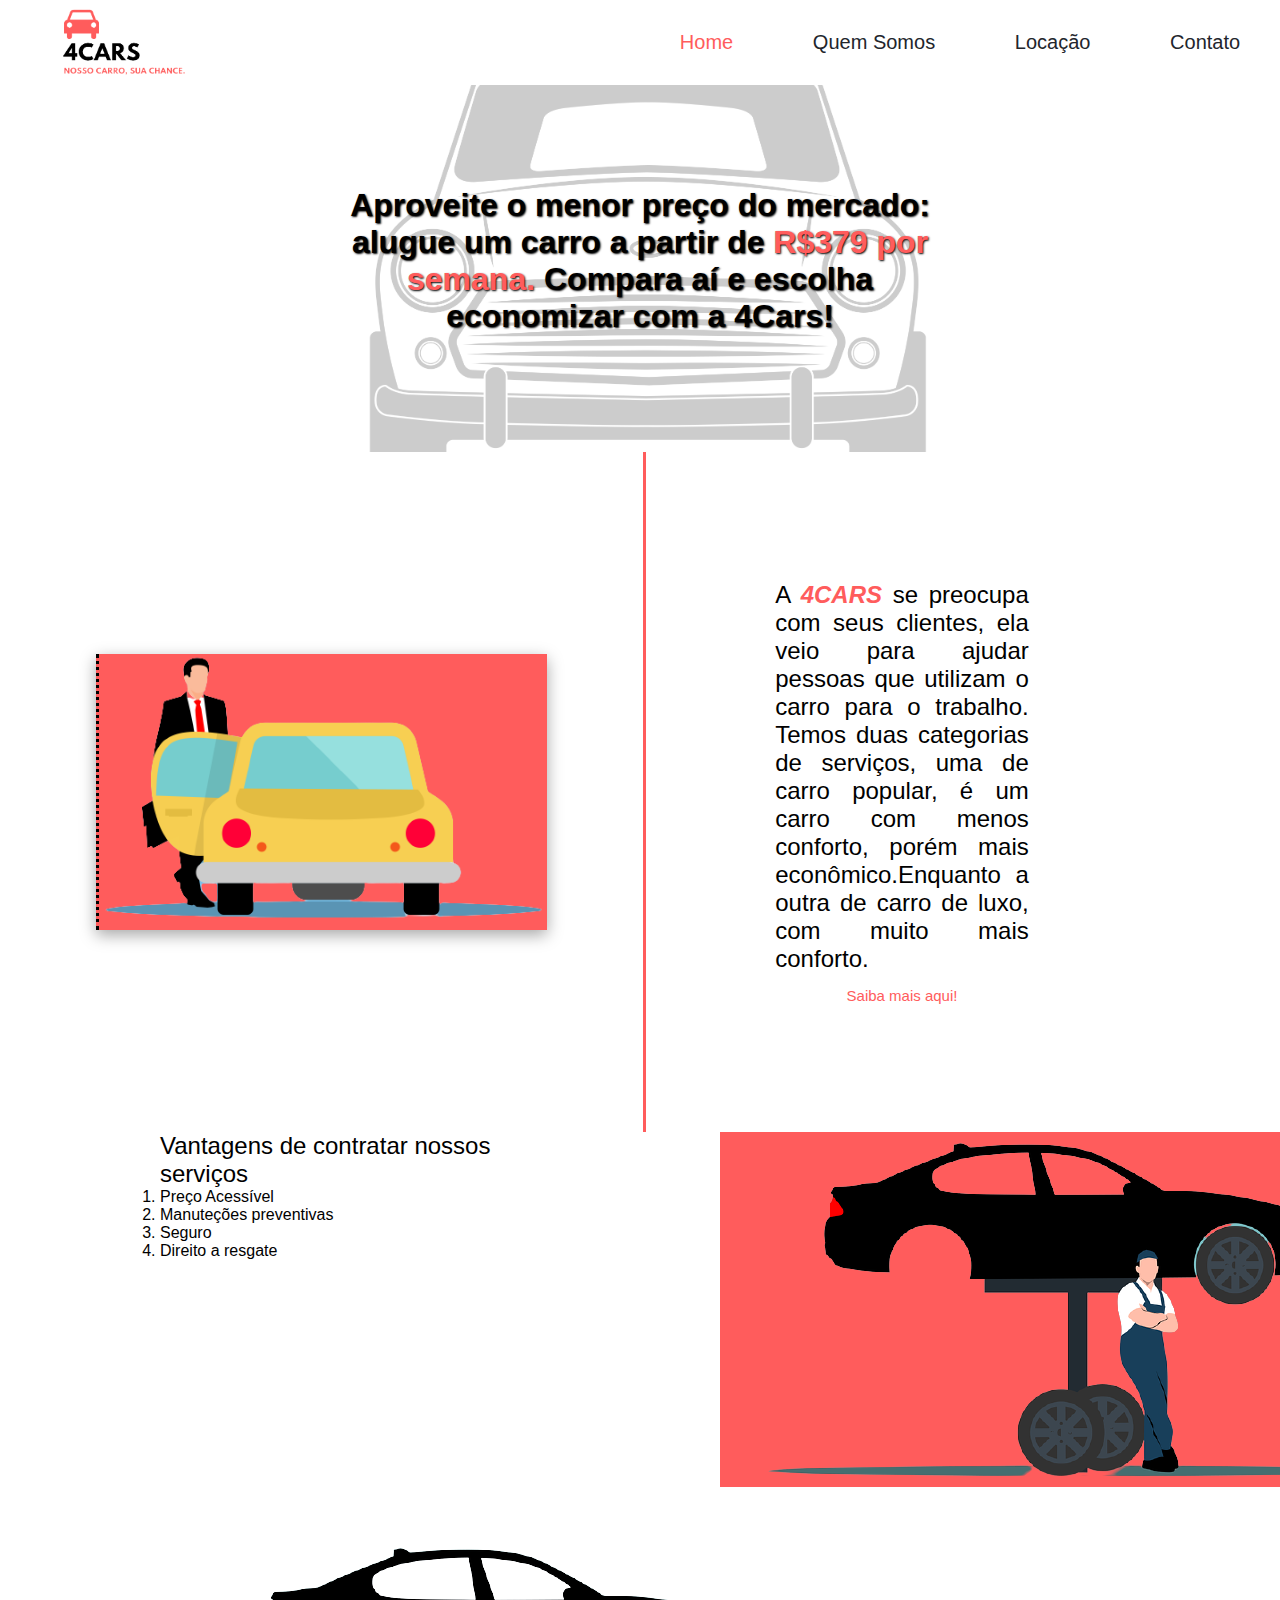
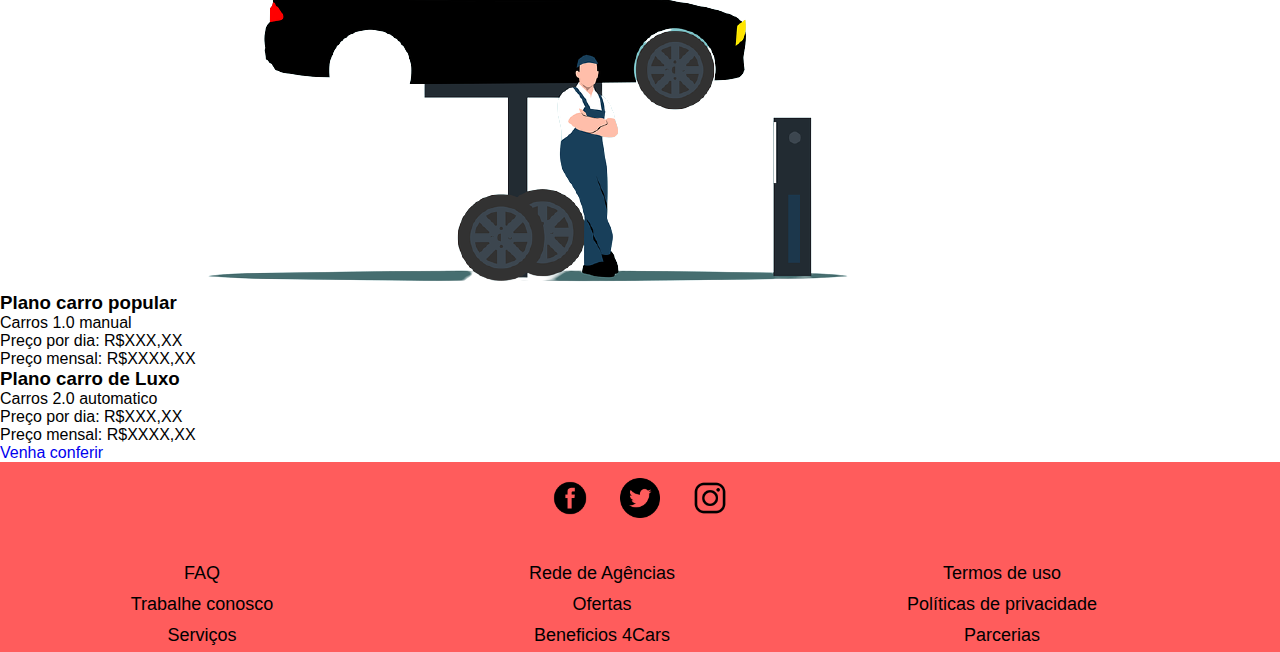
==== commit c45e453b: "Merge branch 'master' into igorM-estilo" ====
--- a/index.html
+++ b/index.html
@@ -15,7 +15,7 @@
             <a class="icones" id="color" href="index.html">Home</a>
             <a class="icones" href="quem-somos.html">Quem Somos</a>
             <a class="icones" href="locacao.html">Locação</a>
-            <a class="icones" href="contato.css">Contato</a>
+            <a class="icones" href="contato.html">Contato</a>
         </div>
     </header>
     <main>
@@ -34,7 +34,7 @@
         <div id="container-vantagens">
             <div id="vantagens">
                 <h2 id="vantagens-titulo">Vantagens de contratar nossos serviços</h2>    
-                <ol id="vatagens-lista">
+                <ol id="vantagens-lista">
                     <li class="vantagens-icones">Preço Acessível</li>
                     <li class="vantagens-icones">Manuteções preventivas</li>
                     <li class="vantagens-icones">Seguro</li>
@@ -42,8 +42,33 @@
                 </ol>
             </div>
             <img id="img-mecanico" src="/img/meacnico.png" alt="mecanico">
+            <img id="mecanico" src="/img/meacnico.png" alt="mecanico">
+
         </div>
+        <div id="container-link-planos">
+            <div id="container-planos">
+                <div class="planos">
+                    <h3 class="planos-titulo">Plano carro popular</h3>
+                    <ol>
+                        <li>Carros 1.0 manual</li>
+                        <li>Preço por dia: R$XXX,XX</li>
+                        <li>Preço mensal: R$XXXX,XX</li>
+                    </ol>
+                </div>
+                <div class="planos">
+                    <h3 class="planos-titulo">Plano carro de Luxo</h3>
+                    <ol>
+                        <li>Carros 2.0 automatico</li>
+                        <li>Preço por dia: R$XXX,XX</li>
+                        <li>Preço mensal: R$XXXX,XX</li>
+                    </ol>
+                </div>
+            </div>
+            <a id="link-planos" href="locacao.html">Venha conferir</a>
+        </div>
+        <div >
 
+        </div>
     </main>
     
     <footer id="footer-home">
--- a/style.css
+++ b/style.css
@@ -2,7 +2,7 @@
   margin: 0;
   padding: 0;
   text-decoration: none;
-  font-family: Robotogit commit -m " ", sans-serif;
+  font-family: Robotot, sans-serif;
 }
 
 body{
@@ -76,6 +76,8 @@
 
 .info-links{
   display: grid;
+  cursor: pointer;
+
 }
 
 .text-info{
@@ -102,6 +104,7 @@
   opacity: 20%;
 }
 
+
 #sobre-empresa{
   display: flex;
   align-items: center;
@@ -140,6 +143,7 @@
   color: #FF5C5C;
 }
 
+
 #link-sobre:hover{
   font-size: 20px;
   font-weight: 900;
@@ -167,4 +171,61 @@
 #vatagens-lista li{
   font-size: 18px;
   font-weight: 400;
+=======
+
+#container-vantagens{
+  display: flex;
+  justify-content: center;
+}
+#vantagens{
+  border: 1px black solid;
+  border-radius: 1em;
+  display: flex;
+  flex-direction: column;
+  padding: 0.5%;
+}
+#vantagens-titulo{
+  padding-block: 3%;
+}
+#vantagens-lista{
+  display: flex;
+  flex-direction: column;
+  justify-content: space-around;
+  height: 100%;
+  list-style: inside;
+}
+#mecanico{
+  background-color: #FF5C5C;;
+  margin-inline: 5%;
+  border: 1px black solid;
+  width: 40%;
+  box-shadow: 0.25em 0.25em black;
+}
+
+#container-link-planos{
+  display: flex;
+  flex-direction: column;
+}
+#link-planos{
+  text-align: center;
+  color: black;
+  text-decoration: none;
+  font-size: 2em;
+  padding-bottom: 5%;
+}
+#container-planos{
+  display: flex;
+  justify-content: space-evenly;
+}
+.planos{
+  border: 1px black solid;
+  border-radius: 1em;
+  padding: 1%;
+  margin: 10% 10% 5% 10%;
+}
+.planos, ol{
+  list-style: inside;
+}
+.planos-titulo{
+  padding-bottom: 10% ;
 }--- a/style.css
+++ b/style.css
@@ -2,7 +2,7 @@
   margin: 0;
   padding: 0;
   text-decoration: none;
-  font-family: Robotogit commit -m " ", sans-serif;
+  font-family: Robotot, sans-serif;
 }
 
 body{
@@ -76,6 +76,8 @@
 
 .info-links{
   display: grid;
+  cursor: pointer;
+
 }
 
 .text-info{
@@ -102,6 +104,7 @@
   opacity: 20%;
 }
 
+
 #sobre-empresa{
   display: flex;
   align-items: center;
@@ -140,6 +143,7 @@
   color: #FF5C5C;
 }
 
+
 #link-sobre:hover{
   font-size: 20px;
   font-weight: 900;
@@ -167,4 +171,61 @@
 #vatagens-lista li{
   font-size: 18px;
   font-weight: 400;
+=======
+
+#container-vantagens{
+  display: flex;
+  justify-content: center;
+}
+#vantagens{
+  border: 1px black solid;
+  border-radius: 1em;
+  display: flex;
+  flex-direction: column;
+  padding: 0.5%;
+}
+#vantagens-titulo{
+  padding-block: 3%;
+}
+#vantagens-lista{
+  display: flex;
+  flex-direction: column;
+  justify-content: space-around;
+  height: 100%;
+  list-style: inside;
+}
+#mecanico{
+  background-color: #FF5C5C;;
+  margin-inline: 5%;
+  border: 1px black solid;
+  width: 40%;
+  box-shadow: 0.25em 0.25em black;
+}
+
+#container-link-planos{
+  display: flex;
+  flex-direction: column;
+}
+#link-planos{
+  text-align: center;
+  color: black;
+  text-decoration: none;
+  font-size: 2em;
+  padding-bottom: 5%;
+}
+#container-planos{
+  display: flex;
+  justify-content: space-evenly;
+}
+.planos{
+  border: 1px black solid;
+  border-radius: 1em;
+  padding: 1%;
+  margin: 10% 10% 5% 10%;
+}
+.planos, ol{
+  list-style: inside;
+}
+.planos-titulo{
+  padding-bottom: 10% ;
 }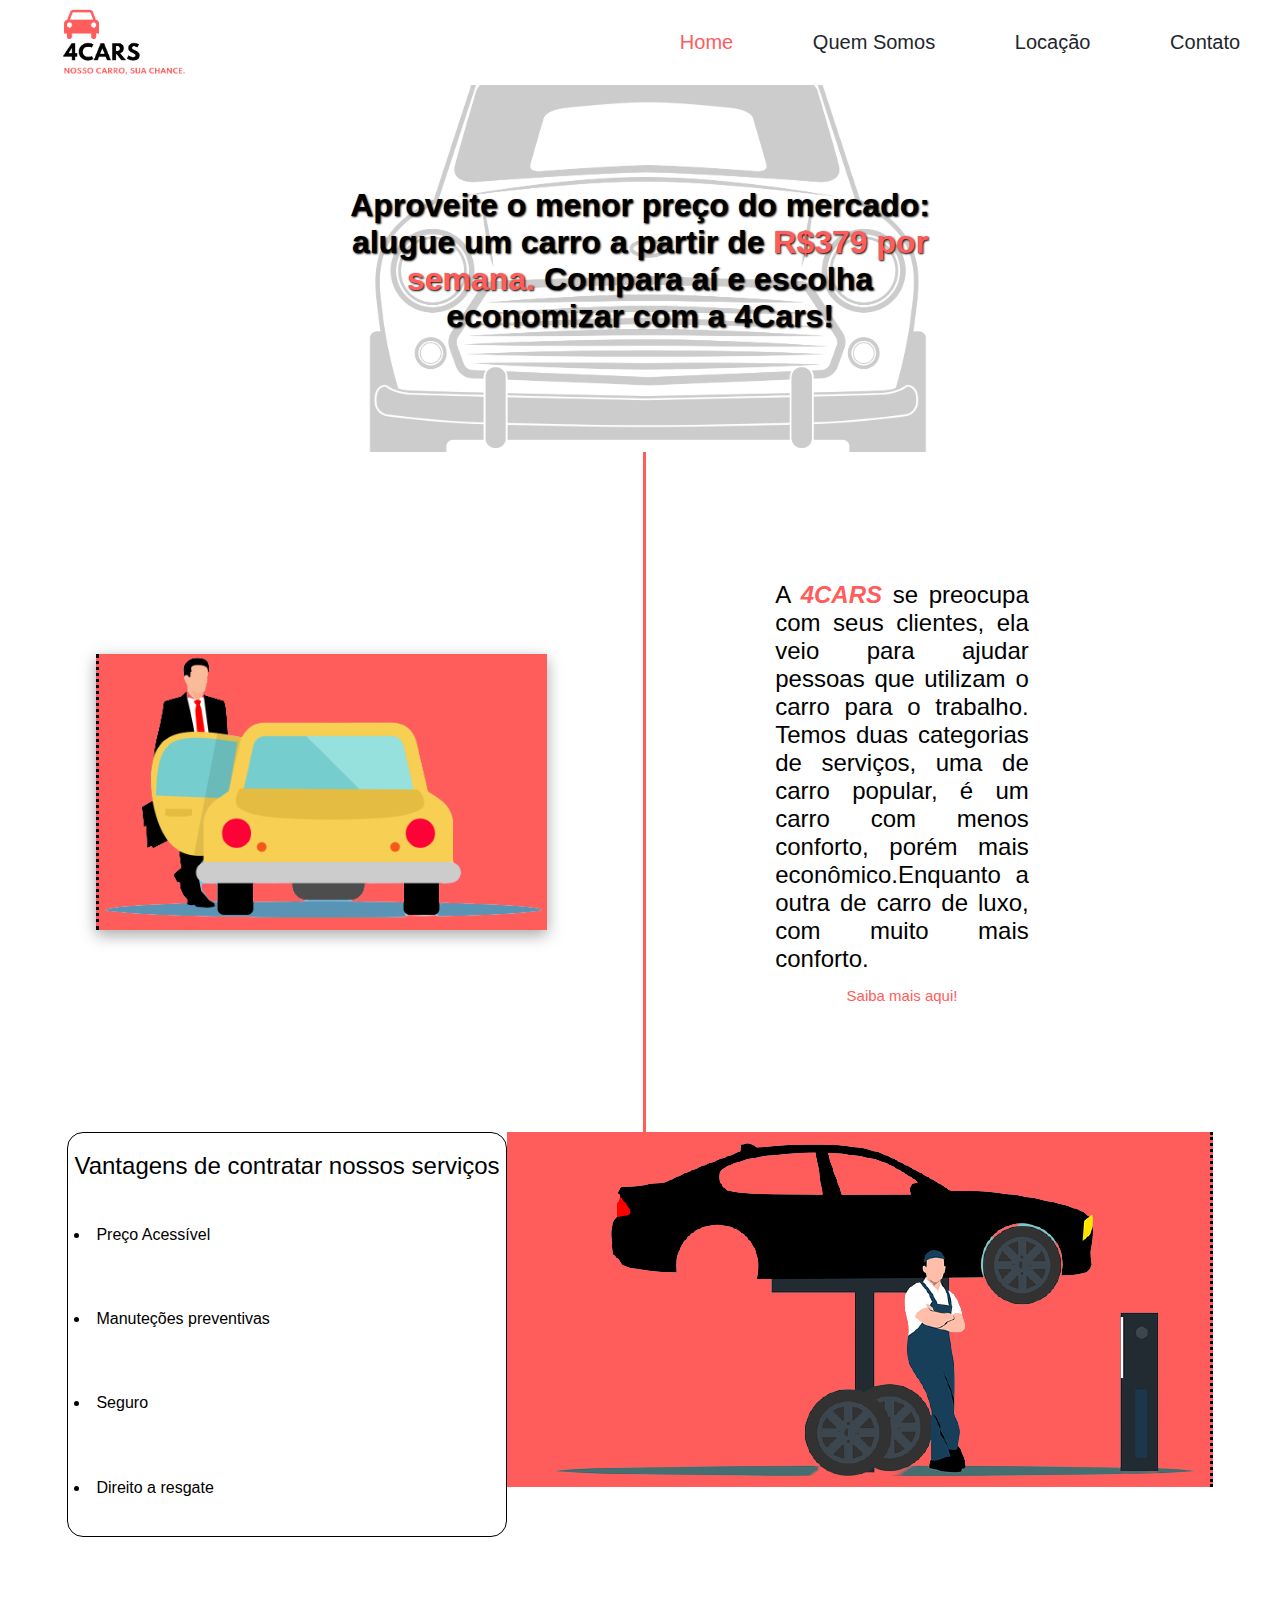
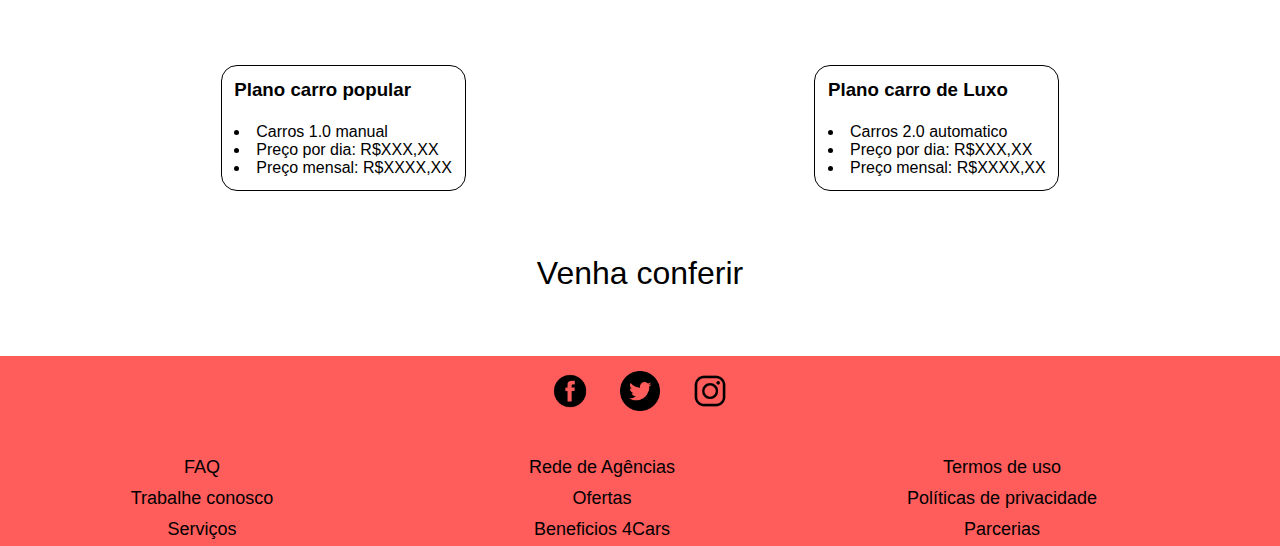
==== commit 7f0088ff: "ultimos ajustes" ====
--- a/index.html
+++ b/index.html
@@ -5,7 +5,7 @@
     <meta http-equiv="X-UA-Compatible" content="IE=edge">
     <meta name="viewport" content="width=device-width, initial-scale=1.0">
     <link rel="stylesheet" href="style.css">
-    <title>Document</title>
+    <title>4Cars</title>
     <link rel="stylesheet" href="style.css">
 </head>
 <body>
@@ -42,7 +42,6 @@
                 </ol>
             </div>
             <img id="img-mecanico" src="/img/meacnico.png" alt="mecanico">
-            <img id="mecanico" src="/img/meacnico.png" alt="mecanico">
 
         </div>
         <div id="container-link-planos">
--- a/style.css
+++ b/style.css
@@ -171,12 +171,13 @@
 #vatagens-lista li{
   font-size: 18px;
   font-weight: 400;
-=======
+}
 
 #container-vantagens{
   display: flex;
   justify-content: center;
 }
+
 #vantagens{
   border: 1px black solid;
   border-radius: 1em;
@@ -194,13 +195,7 @@
   height: 100%;
   list-style: inside;
 }
-#mecanico{
-  background-color: #FF5C5C;;
-  margin-inline: 5%;
-  border: 1px black solid;
-  width: 40%;
-  box-shadow: 0.25em 0.25em black;
-}
+
 
 #container-link-planos{
   display: flex;
@@ -228,4 +223,25 @@
 }
 .planos-titulo{
   padding-bottom: 10% ;
+}
+
+@media screen and (min-device-width : 320px) and (max-device-width : 480px) {
+  .text-info{
+    padding:0;
+    margin:0;
+    font-size: 15px;
+    padding-bottom:10px;
+  }
+
+  .informacoes-home{
+    margin-right:0;
+    grid-template-columns: repeat(3, 100px);
+  }
+
+  .menu a{
+    width:100vw;
+    padding:5px;
+  }
+
+ 
 }--- a/style.css
+++ b/style.css
@@ -171,12 +171,13 @@
 #vatagens-lista li{
   font-size: 18px;
   font-weight: 400;
-=======
+}
 
 #container-vantagens{
   display: flex;
   justify-content: center;
 }
+
 #vantagens{
   border: 1px black solid;
   border-radius: 1em;
@@ -194,13 +195,7 @@
   height: 100%;
   list-style: inside;
 }
-#mecanico{
-  background-color: #FF5C5C;;
-  margin-inline: 5%;
-  border: 1px black solid;
-  width: 40%;
-  box-shadow: 0.25em 0.25em black;
-}
+
 
 #container-link-planos{
   display: flex;
@@ -228,4 +223,25 @@
 }
 .planos-titulo{
   padding-bottom: 10% ;
+}
+
+@media screen and (min-device-width : 320px) and (max-device-width : 480px) {
+  .text-info{
+    padding:0;
+    margin:0;
+    font-size: 15px;
+    padding-bottom:10px;
+  }
+
+  .informacoes-home{
+    margin-right:0;
+    grid-template-columns: repeat(3, 100px);
+  }
+
+  .menu a{
+    width:100vw;
+    padding:5px;
+  }
+
+ 
 }